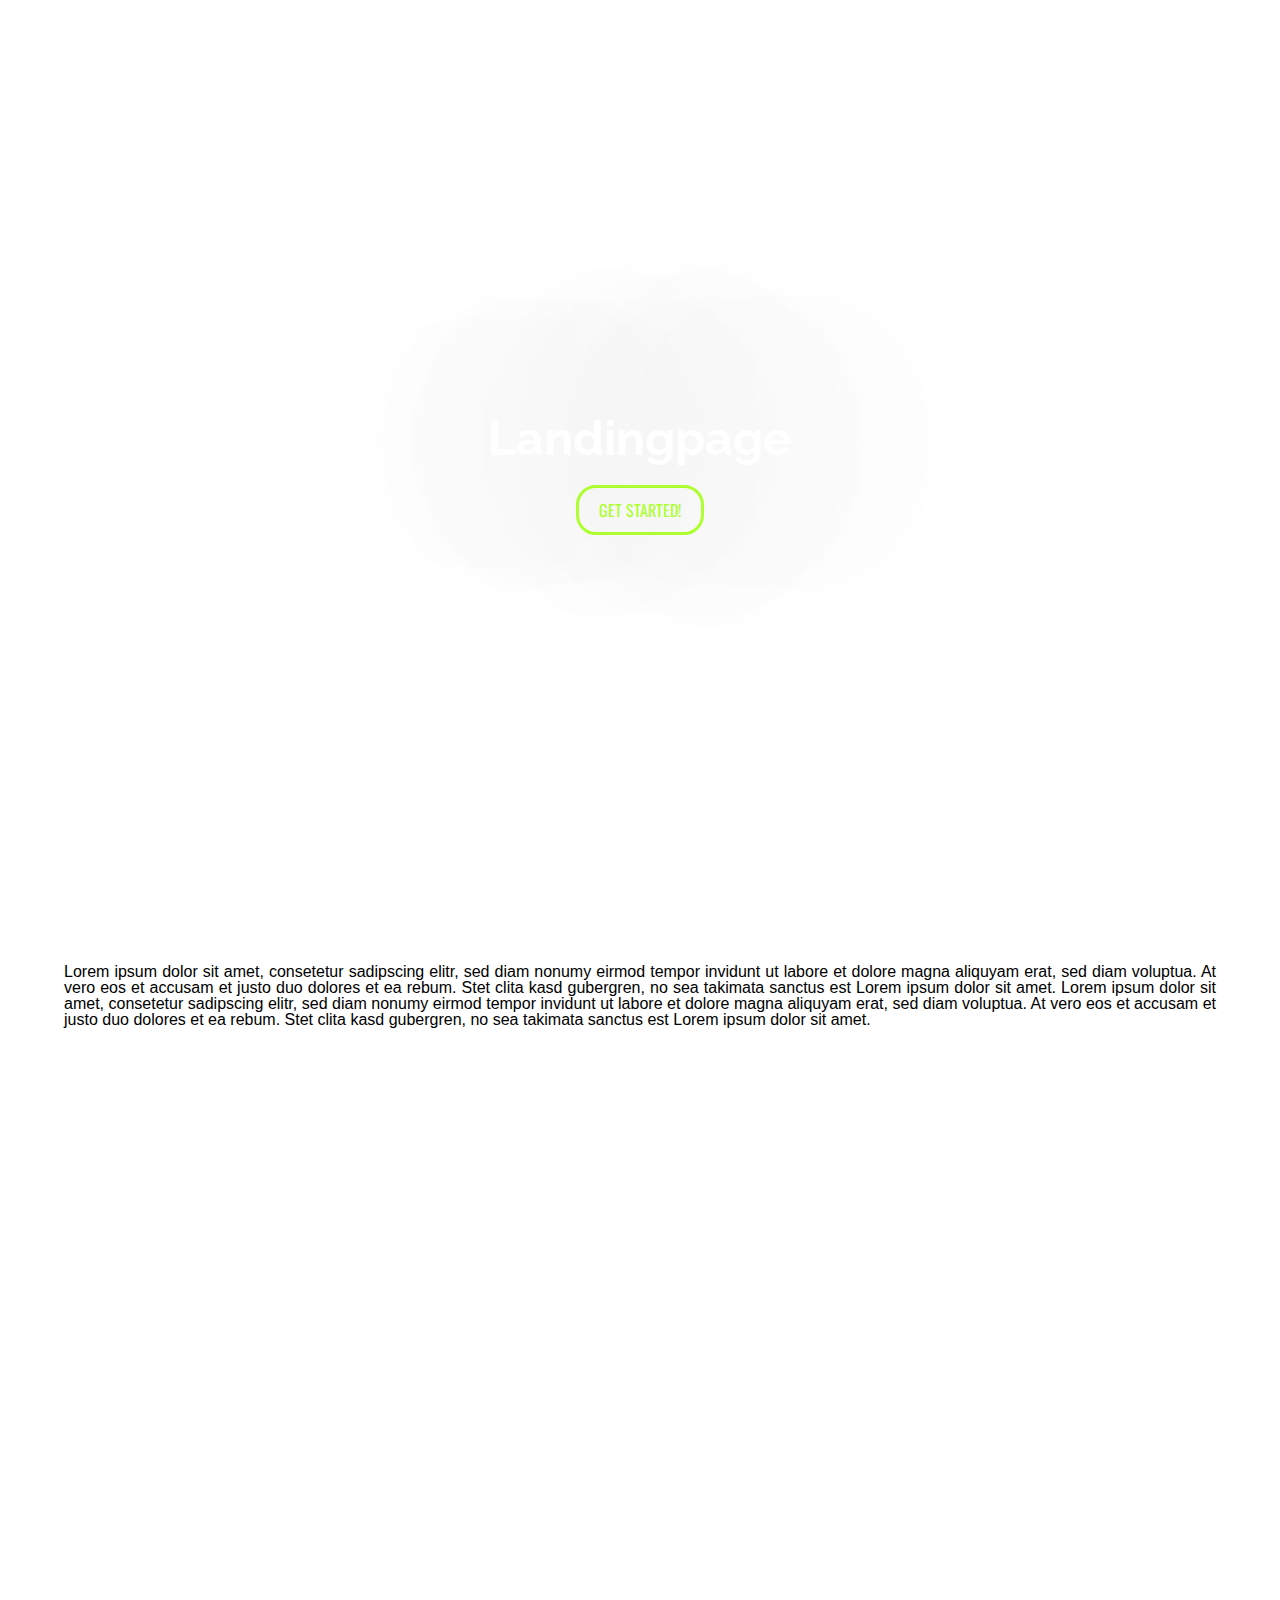
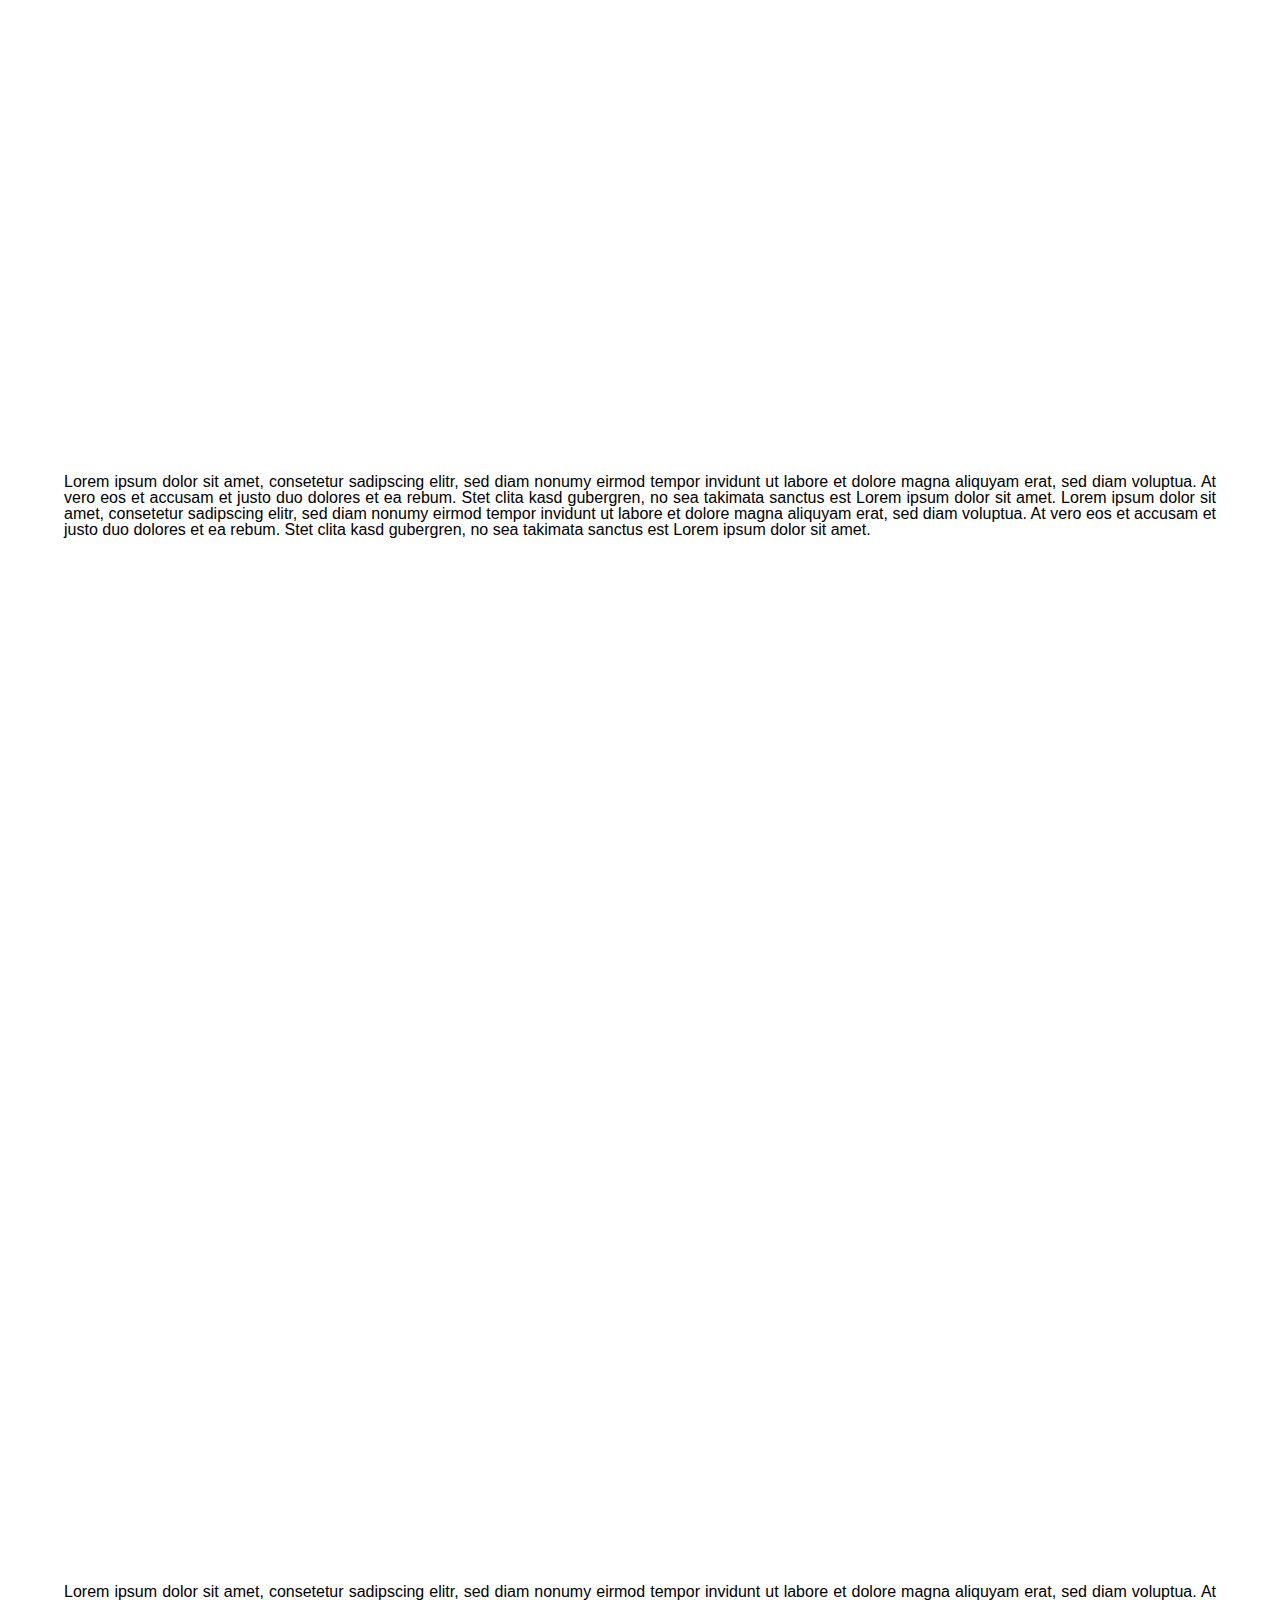
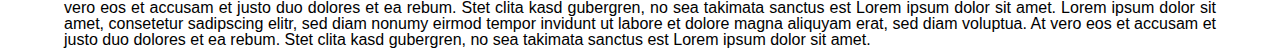
==== index.html @ adae50a5 "basics" ====
<!DOCTYPE html>
<html>
    <head>
        <title>WLS - Whitelabel Landingpage Solution</title>
        <link rel="stylesheet" href="style.css" />
    </head>
    <body>
        <section class="pic1">
            <div class="inner">
                <div class="content">
                    <h1>Landingpage</h1>
                    <a id="btn">Get Started!</a>
                </div>
            </div>
        </section>
        <p>
            Lorem ipsum dolor sit amet, consetetur sadipscing elitr, sed diam
            nonumy eirmod tempor invidunt ut labore et dolore magna aliquyam
            erat, sed diam voluptua. At vero eos et accusam et justo duo dolores
            et ea rebum. Stet clita kasd gubergren, no sea takimata sanctus est
            Lorem ipsum dolor sit amet. Lorem ipsum dolor sit amet, consetetur
            sadipscing elitr, sed diam nonumy eirmod tempor invidunt ut labore
            et dolore magna aliquyam erat, sed diam voluptua. At vero eos et
            accusam et justo duo dolores et ea rebum. Stet clita kasd gubergren,
            no sea takimata sanctus est Lorem ipsum dolor sit amet.
        </p>
        <br />

        <section class="pic2"></section>
        <p>
            Lorem ipsum dolor sit amet, consetetur sadipscing elitr, sed diam
            nonumy eirmod tempor invidunt ut labore et dolore magna aliquyam
            erat, sed diam voluptua. At vero eos et accusam et justo duo dolores
            et ea rebum. Stet clita kasd gubergren, no sea takimata sanctus est
            Lorem ipsum dolor sit amet. Lorem ipsum dolor sit amet, consetetur
            sadipscing elitr, sed diam nonumy eirmod tempor invidunt ut labore
            et dolore magna aliquyam erat, sed diam voluptua. At vero eos et
            accusam et justo duo dolores et ea rebum. Stet clita kasd gubergren,
            no sea takimata sanctus est Lorem ipsum dolor sit amet.
        </p>
        <br />
        <section class="pic3"></section>
        <p>
            Lorem ipsum dolor sit amet, consetetur sadipscing elitr, sed diam
            nonumy eirmod tempor invidunt ut labore et dolore magna aliquyam
            erat, sed diam voluptua. At vero eos et accusam et justo duo dolores
            et ea rebum. Stet clita kasd gubergren, no sea takimata sanctus est
            Lorem ipsum dolor sit amet. Lorem ipsum dolor sit amet, consetetur
            sadipscing elitr, sed diam nonumy eirmod tempor invidunt ut labore
            et dolore magna aliquyam erat, sed diam voluptua. At vero eos et
            accusam et justo duo dolores et ea rebum. Stet clita kasd gubergren,
            no sea takimata sanctus est Lorem ipsum dolor sit amet.
        </p>
        <script src="https://code.jquery.com/jquery-3.3.1.slim.min.js"></script>
        <script src="script.js"></script>
    </body>
</html>
---- style.css ----
@import url("https://fonts.googleapis.com/css?family=Raleway");
@import url("https://fonts.googleapis.com/css?family=Oswald");

html,
body {
    margin: 0;
    padding: 0;
    height: 100%;
    width: 100%;
}

.pic1 {
    height: 100%;
    width: 100%;
    margin: auto;
    background: url(https://images.pexels.com/photos/129105/pexels-photo-129105.jpeg?auto=compress&cs=tinysrgb&dpr=2&h=650&w=940)
        no-repeat 50% 50%;
    display: table;
    top: 0;
    background-size: cover;
}

.pic2 {
    height: 100%;
    width: 100%;
    margin: auto;
    background: url(https://images.pexels.com/photos/462146/pexels-photo-462146.jpeg?auto=compress&cs=tinysrgb&dpr=2&h=650&w=940)
        no-repeat 50% 50%;
    display: table;
    top: 0;
    background-size: cover;
}

.pic3 {
    height: 100%;
    width: 100%;
    margin: auto;
    background: url(https://images.pexels.com/photos/239520/pexels-photo-239520.jpeg?auto=compress&cs=tinysrgb&dpr=2&h=650&w=940)
        no-repeat 50% 50%;
    display: table;
    top: 0;
    background-size: cover;
}

.pic1 .inner {
    display: table-cell;
    vertical-align: middle;
    width: 100%;
    max-width: none;
}

.content {
    max-width: 600px;
    margin: 0 auto;
    text-align: center;
}

.content h1 {
    font-family: "Raleway", sans-serif;
    color: white;
    text-shadow: 0px 0px 300px #000;
    font-size: 300%;
}

#btn {
    border-radius: 20px;
    font-family: "Oswald", sans-serif;
    color: greenyellow;
    font-size: 100%;
    border: solid greenyellow 3px;
    padding: 10px 20px;
    text-transform: uppercase;
    text-decoration: none;
}

#btn:hover {
    color: whitesmoke;
    border: solid whitesmoke 3px;
}

p {
    font-size: 100%;
    line-height: 100%;
    text-align: justify;
    margin: 5%;
    font-family: sans-serif;
}

@media screen and (max-width: 760px) {
    .content h1 {
        font-size: 250%;
    }
    .btn {
        font-size: 110%;
        padding: 7px 15px;
    }
    p {
        font-size: 100%;
        line-height: 160%;
    }
}
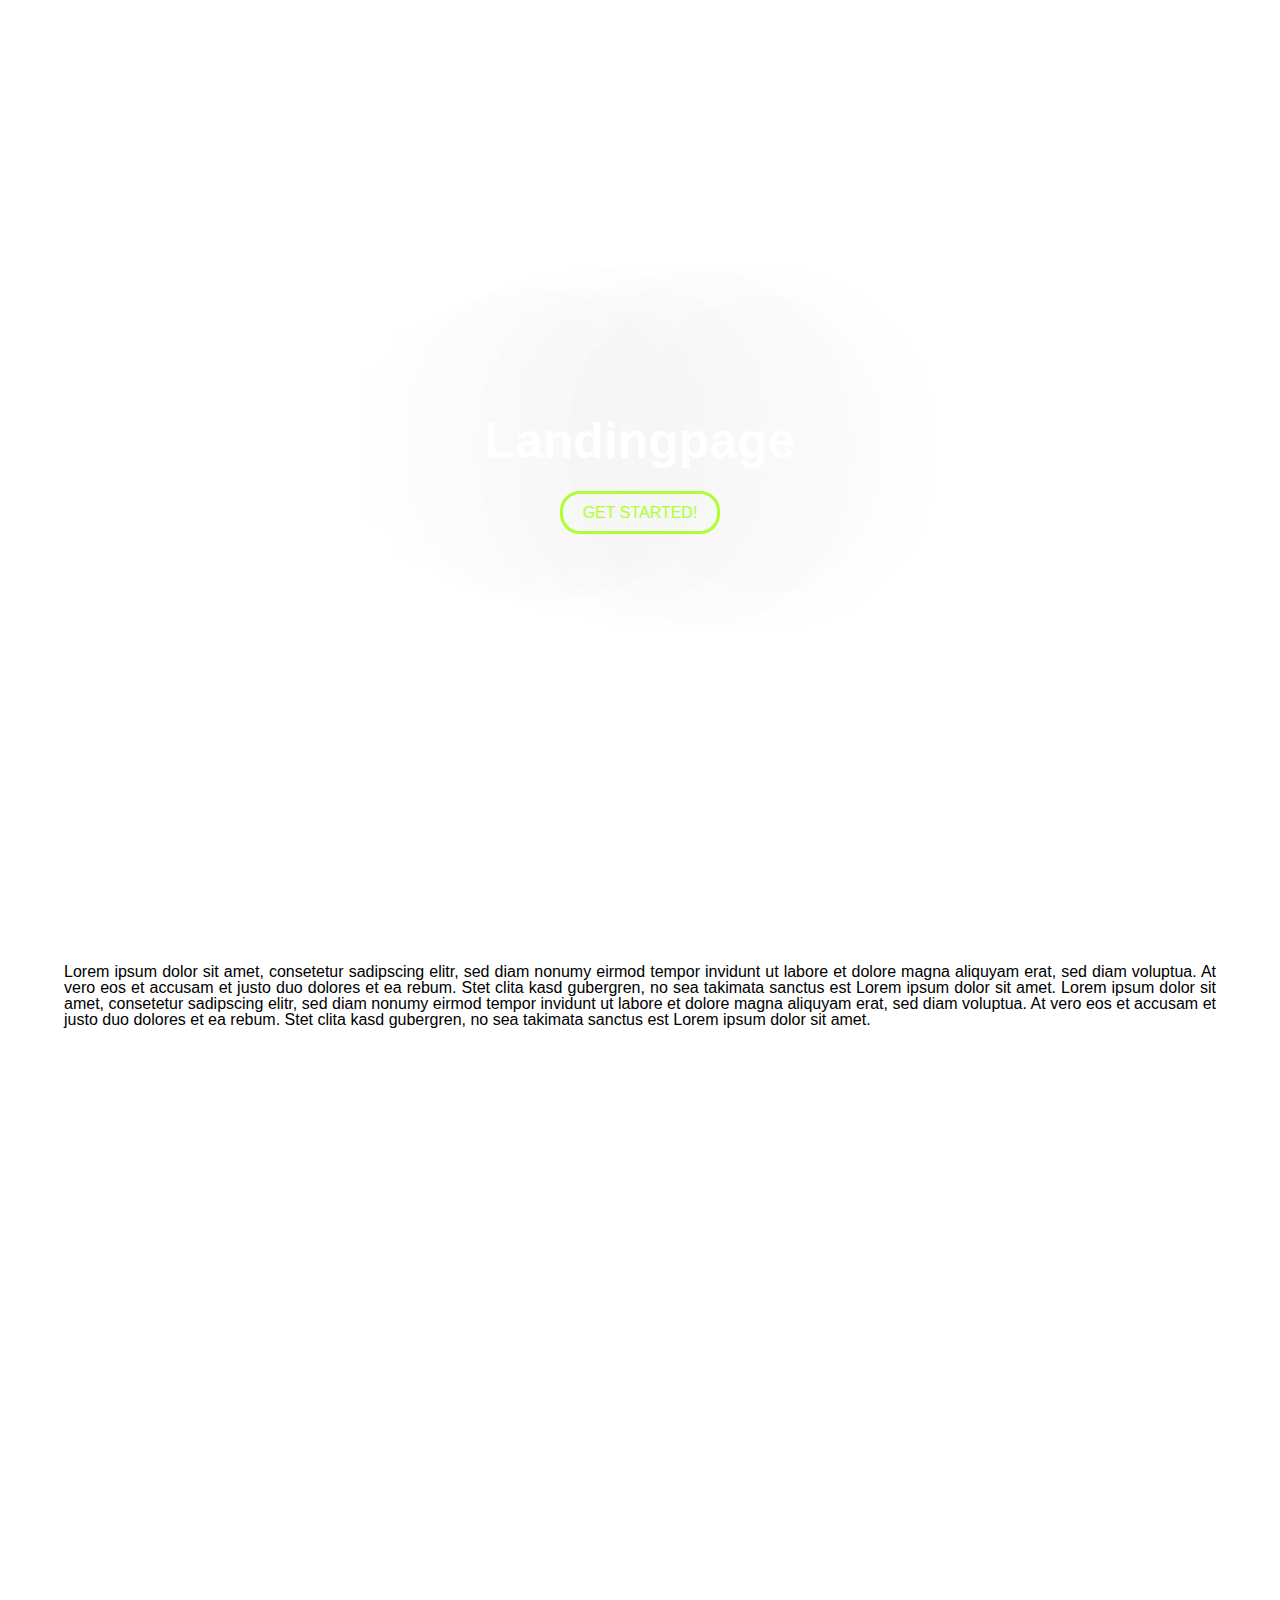
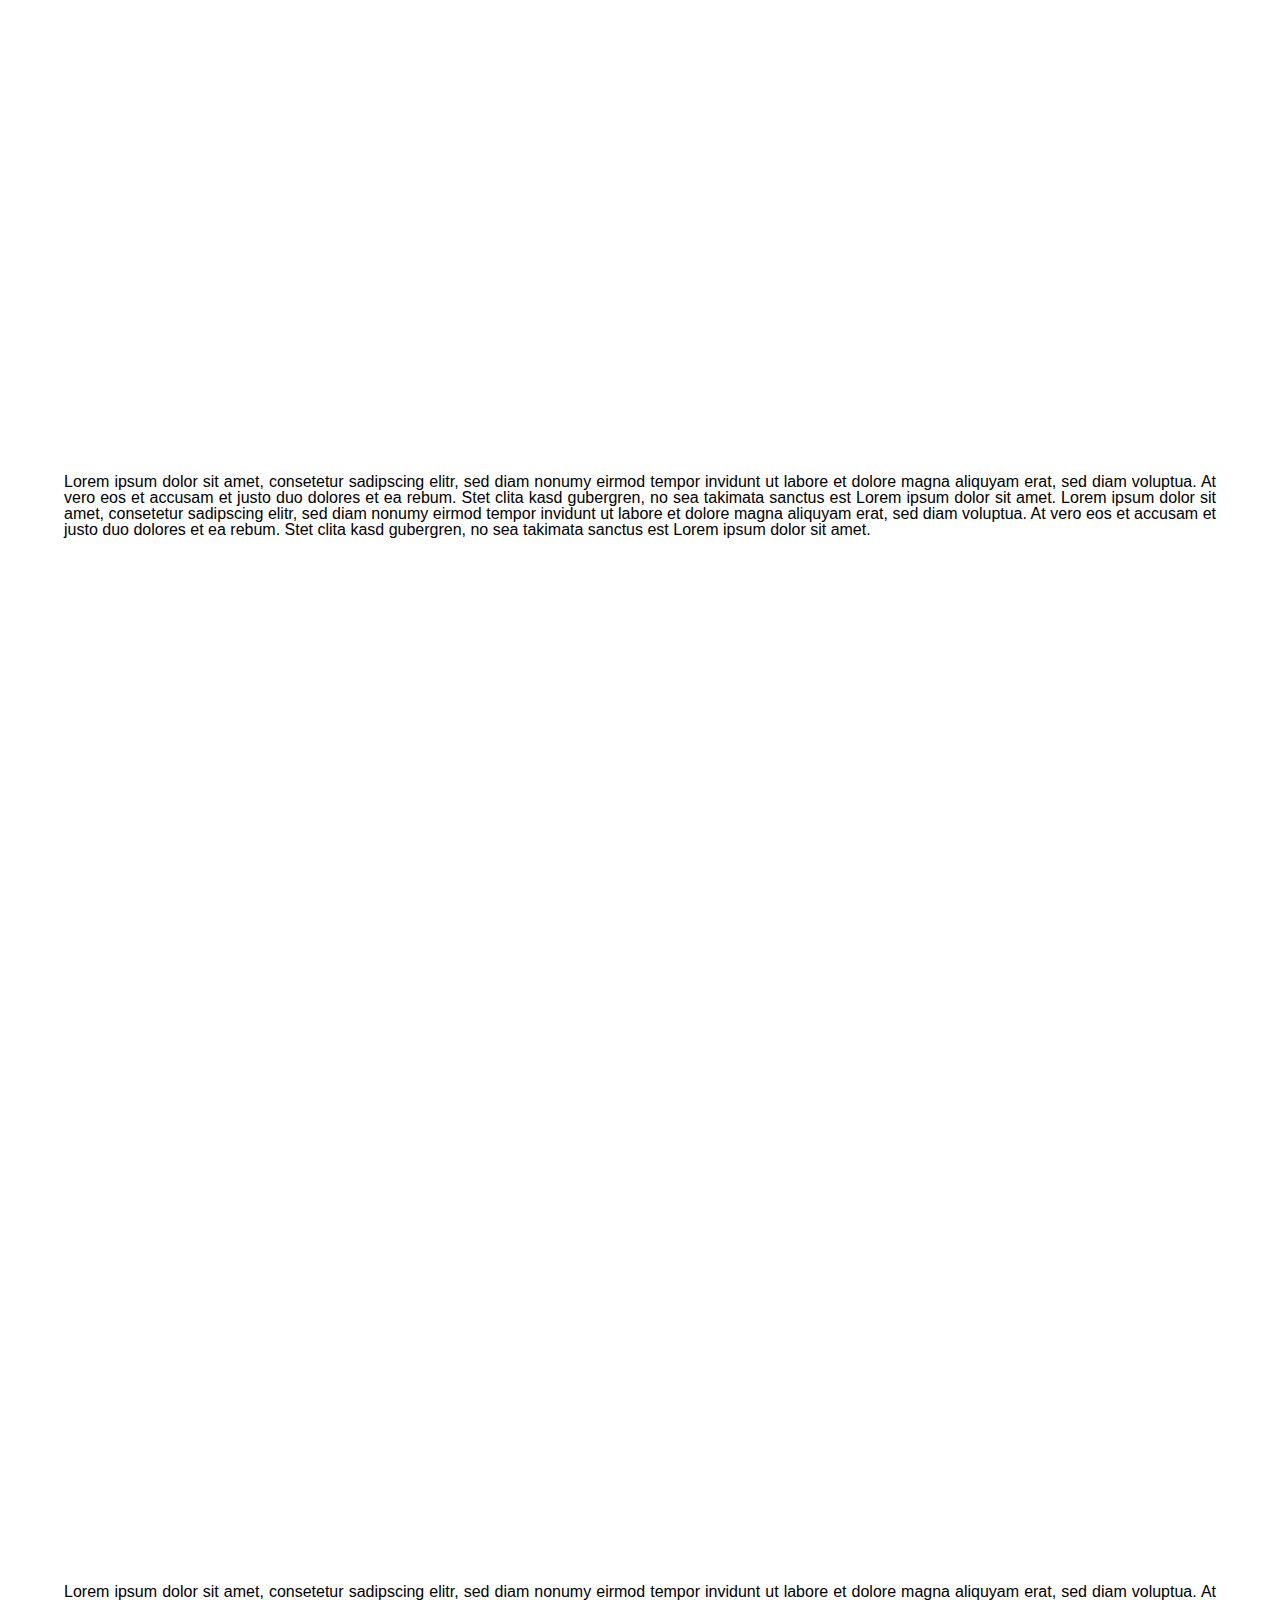
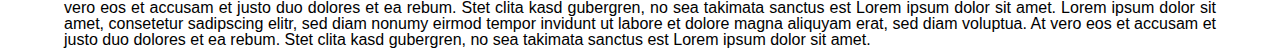
==== commit 12c612b3: "final" ====
--- a/index.html
+++ b/index.html
@@ -1,8 +1,15 @@
 <!DOCTYPE html>
 <html>
     <head>
+        <meta charset="utf-8" />
+        <meta name="viewport" content="width=device-width" />
+        <link rel="stylesheet" href="style.css" />
+        <link
+            rel="shortcut icon"
+            href="http://www.orbito.org/images/favicon.png"
+            type="image/x-icon"
+        />
         <title>WLS - Whitelabel Landingpage Solution</title>
-        <link rel="stylesheet" href="style.css" />
     </head>
     <body>
         <section class="pic1">
--- a/style.css
+++ b/style.css
@@ -1,3 +1,7 @@
+* {
+    box-sizing: border-box;
+}
+
 @import url("https://fonts.googleapis.com/css?family=Raleway");
 @import url("https://fonts.googleapis.com/css?family=Oswald");
 
@@ -45,12 +49,12 @@
 .pic1 .inner {
     display: table-cell;
     vertical-align: middle;
-    width: 100%;
+    /* width: 100%; */
     max-width: none;
 }
 
 .content {
-    max-width: 600px;
+    /* max-width: 100%; */
     margin: 0 auto;
     text-align: center;
 }
@@ -59,7 +63,7 @@
     font-family: "Raleway", sans-serif;
     color: white;
     text-shadow: 0px 0px 300px #000;
-    font-size: 300%;
+    font-size: 50px;
 }
 
 #btn {
@@ -86,9 +90,9 @@
     font-family: sans-serif;
 }
 
-@media screen and (max-width: 760px) {
+@media screen and (max-width: 768px) {
     .content h1 {
-        font-size: 250%;
+        font-size: 200%;
     }
     .btn {
         font-size: 110%;
@@ -98,4 +102,4 @@
         font-size: 100%;
         line-height: 160%;
     }
-}
+}